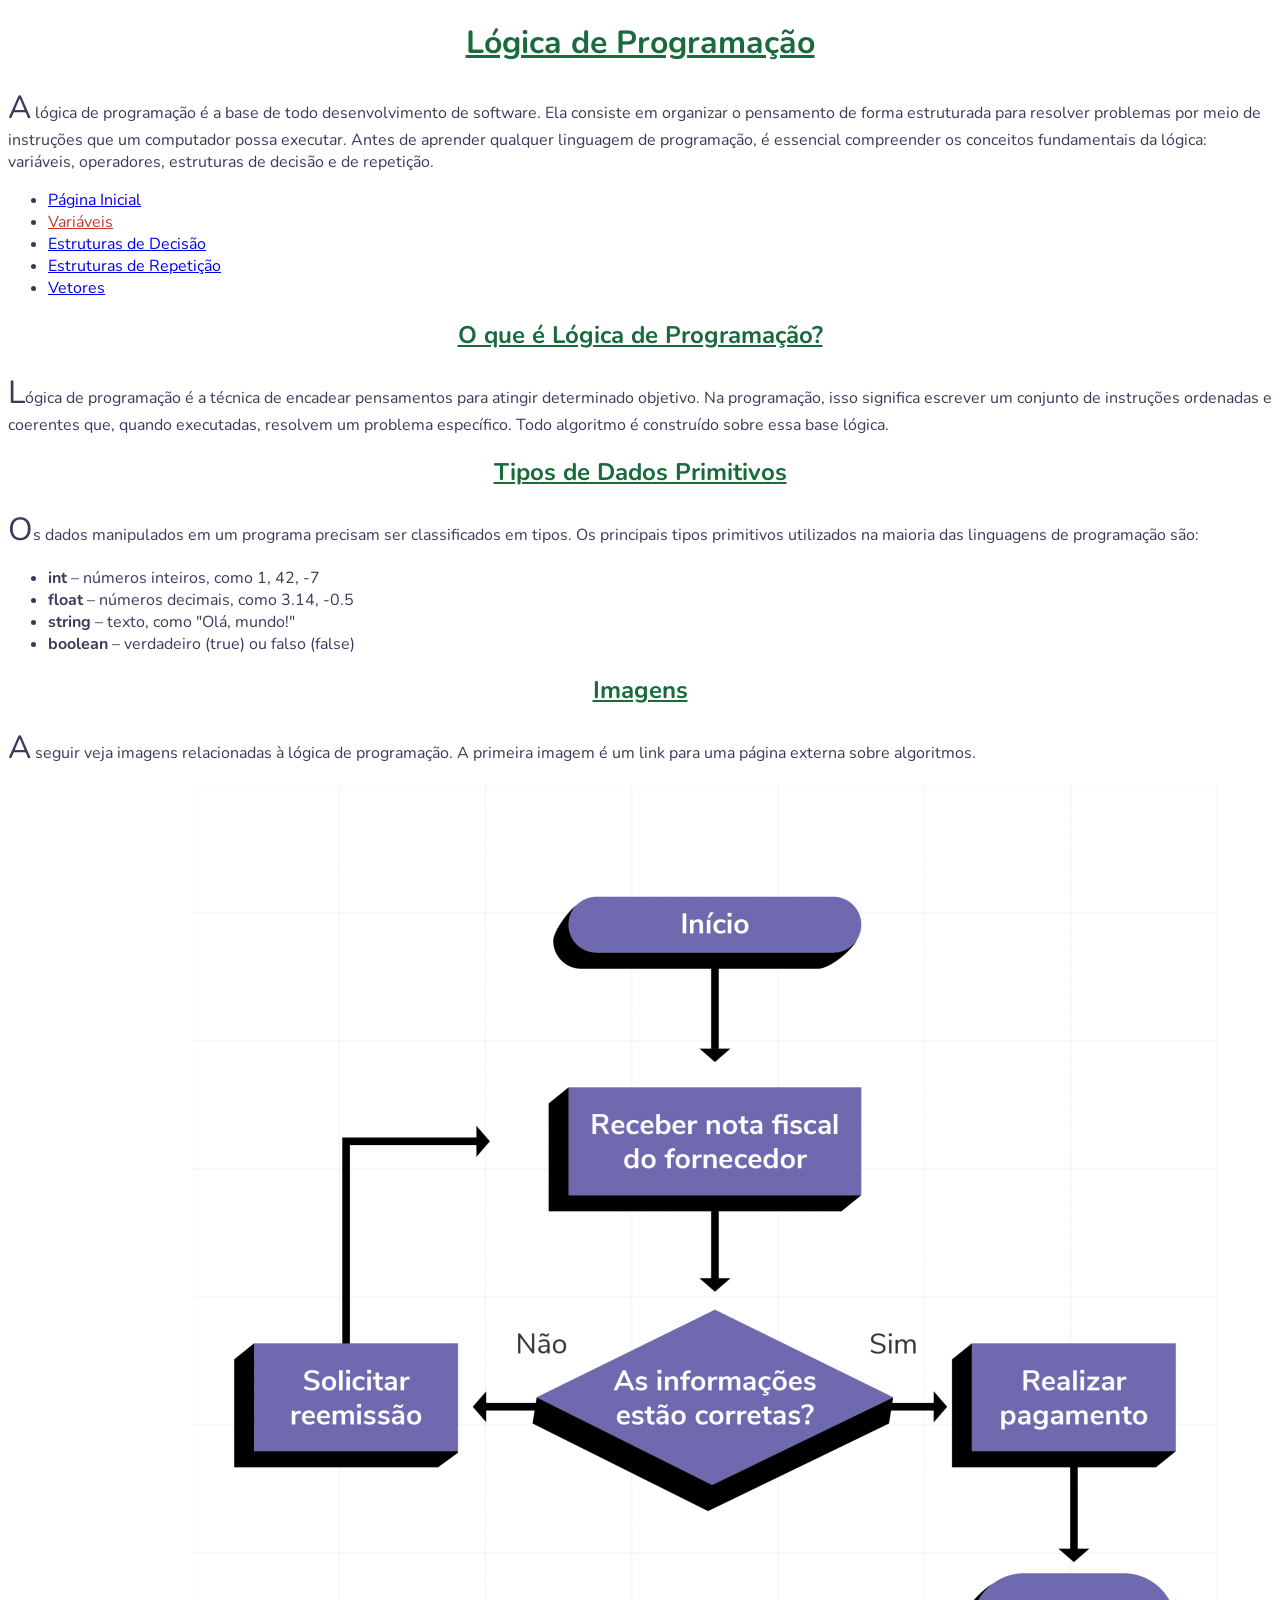
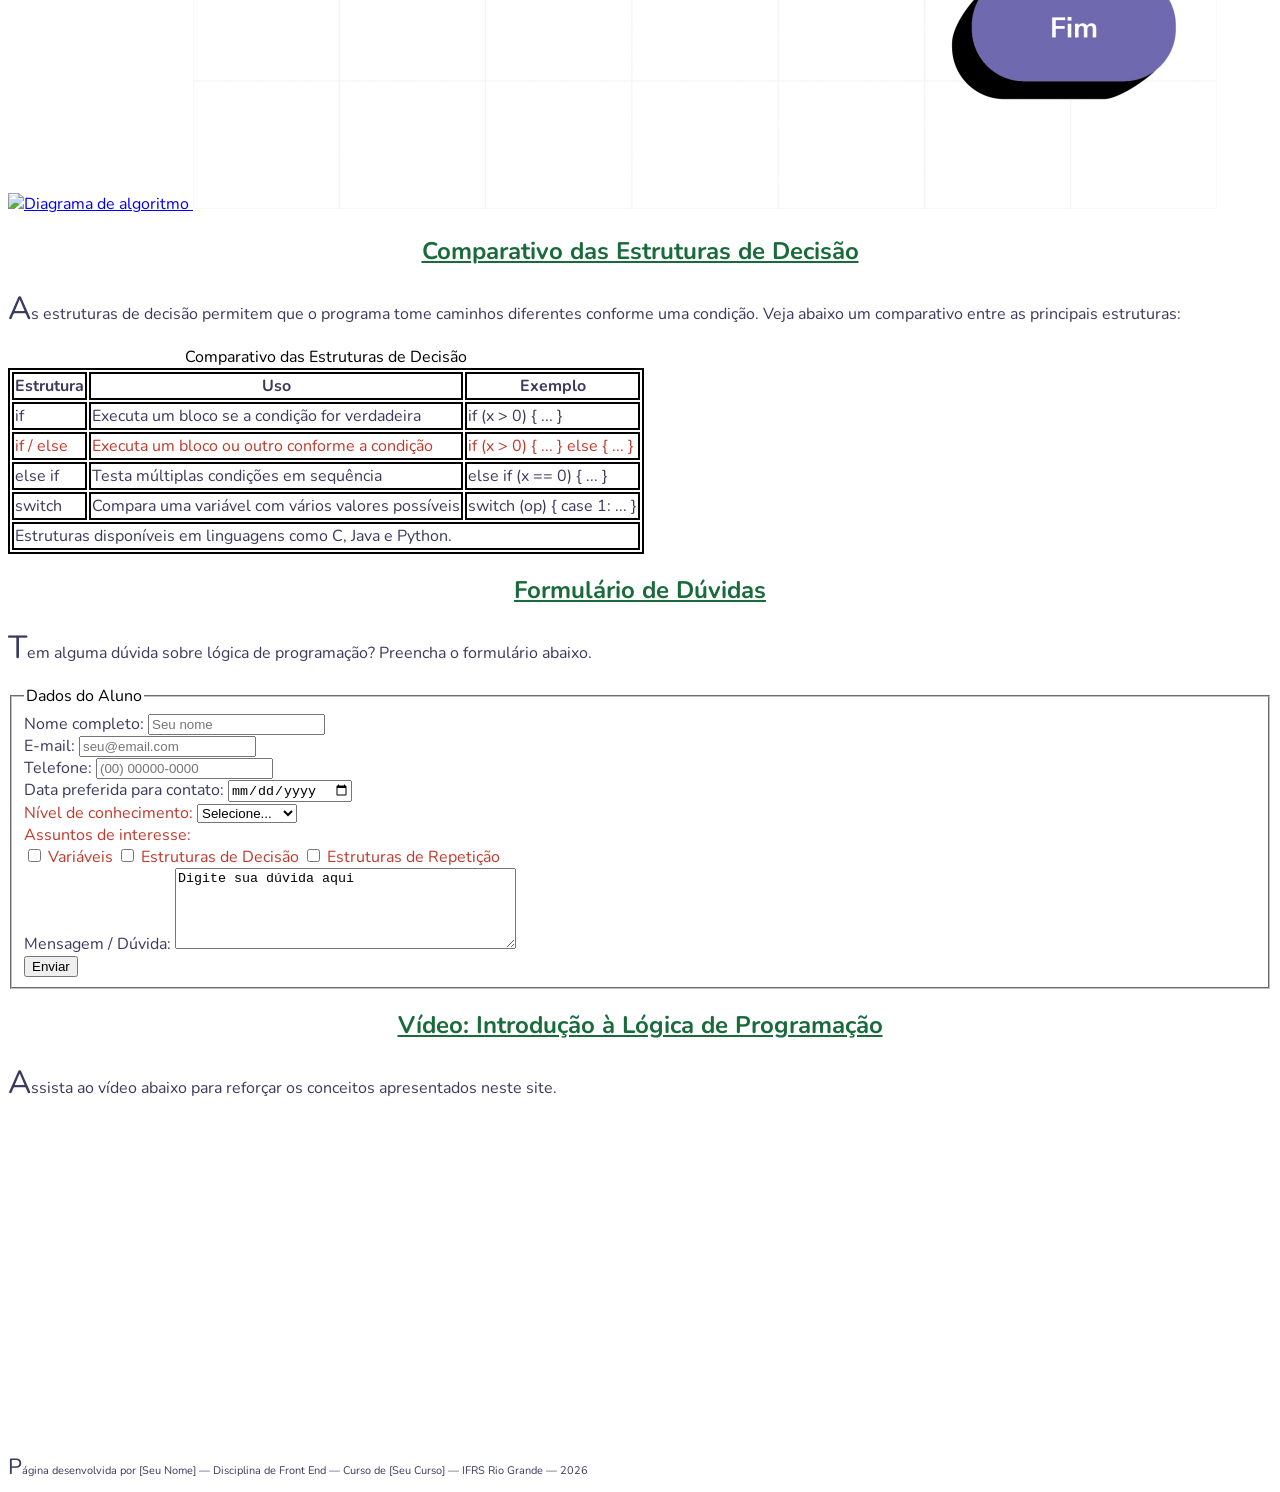
==== trabalho1/index.html @ 84a878f6 "Add files via upload" ====
<!DOCTYPE html>
<html lang="pt-br">
<head>
  <meta name="viewport" content="width=device-width, initial-scale=1">
  <meta charset="UTF-8">
  <title>Lógica de Programação</title>
  <link rel="stylesheet" type="text/css" href="css/style.css">
</head>
<body>

  <header>
    <h1>Lógica de Programação</h1>
    <p>A lógica de programação é a base de todo desenvolvimento de software. Ela consiste em organizar o pensamento de forma estruturada para resolver problemas por meio de instruções que um computador possa executar. Antes de aprender qualquer linguagem de programação, é essencial compreender os conceitos fundamentais da lógica: variáveis, operadores, estruturas de decisão e de repetição.</p>
  </header>

  <nav>
    <ul>
      <li><a href="#">Página Inicial</a></li>
      <li><a href="#">Variáveis</a></li>
      <li><a href="#">Estruturas de Decisão</a></li>
      <li><a href="#">Estruturas de Repetição</a></li>
      <li><a href="#">Vetores</a></li>
    </ul>
  </nav>

  <main>

    <h2>O que é Lógica de Programação?</h2>
    <p>Lógica de programação é a técnica de encadear pensamentos para atingir determinado objetivo. Na programação, isso significa escrever um conjunto de instruções ordenadas e coerentes que, quando executadas, resolvem um problema específico. Todo algoritmo é construído sobre essa base lógica.</p>

    <h2>Tipos de Dados Primitivos</h2>
    <p>Os dados manipulados em um programa precisam ser classificados em tipos. Os principais tipos primitivos utilizados na maioria das linguagens de programação são:</p>
    <ul>
      <li><b>int</b> – números inteiros, como 1, 42, -7</li>
      <li><b>float</b> – números decimais, como 3.14, -0.5</li>
      <li><b>string</b> – texto, como "Olá, mundo!"</li>
      <li><b>boolean</b> – verdadeiro (true) ou falso (false)</li>
    </ul>

    <h2>Imagens</h2>
    <p>A seguir veja imagens relacionadas à lógica de programação. A primeira imagem é um link para uma página externa sobre algoritmos.</p>

    <a href="https://pt.wikipedia.org/wiki/Algoritmo" target="_blank">
      <img src="img/algoritmo.png" alt="Diagrama de algoritmo">
    </a>

    <img src="img/fluxograma.png" alt="Fluxograma de estrutura condicional if-else">

    <h2>Comparativo das Estruturas de Decisão</h2>
    <p>As estruturas de decisão permitem que o programa tome caminhos diferentes conforme uma condição. Veja abaixo um comparativo entre as principais estruturas:</p>

    <table>
      <caption>Comparativo das Estruturas de Decisão</caption>
      <thead>
        <tr>
          <th>Estrutura</th>
          <th>Uso</th>
          <th>Exemplo</th>
        </tr>
      </thead>
      <tbody>
        <tr>
          <td>if</td>
          <td>Executa um bloco se a condição for verdadeira</td>
          <td>if (x &gt; 0) { ... }</td>
        </tr>
        <tr class="destaque">
          <td>if / else</td>
          <td>Executa um bloco ou outro conforme a condição</td>
          <td>if (x &gt; 0) { ... } else { ... }</td>
        </tr>
        <tr>
          <td>else if</td>
          <td>Testa múltiplas condições em sequência</td>
          <td>else if (x == 0) { ... }</td>
        </tr>
        <tr>
          <td>switch</td>
          <td>Compara uma variável com vários valores possíveis</td>
          <td>switch (op) { case 1: ... }</td>
        </tr>
      </tbody>
      <tfoot>
        <tr>
          <td colspan="3">Estruturas disponíveis em linguagens como C, Java e Python.</td>
        </tr>
      </tfoot>
    </table>

    <h2>Formulário de Dúvidas</h2>
    <p>Tem alguma dúvida sobre lógica de programação? Preencha o formulário abaixo.</p>

    <form action="#" method="post">
      <fieldset>
        <legend>Dados do Aluno</legend>

        <label for="nome">Nome completo:</label>
        <input type="text" name="nome" id="nome" placeholder="Seu nome" required><br>

        <label for="email">E-mail:</label>
        <input type="email" name="email" id="email" placeholder="seu@email.com" required><br>

        <label for="telefone">Telefone:</label>
        <input type="tel" name="telefone" id="telefone" placeholder="(00) 00000-0000"><br>

        <label for="data">Data preferida para contato:</label>
        <input type="date" name="data" id="data"><br>

        <label for="nivel" class="destaque-label">Nível de conhecimento:</label>
        <select name="nivel" id="nivel">
          <option value="">Selecione...</option>
          <option value="iniciante">Iniciante</option>
          <option value="intermediario">Intermediário</option>
          <option value="avancado">Avançado</option>
        </select><br>

        <label class="destaque-label">Assuntos de interesse:</label><br>
        <input type="checkbox" name="assunto" value="variaveis" id="cb1">
        <label for="cb1" class="destaque-label">Variáveis</label>
        <input type="checkbox" name="assunto" value="decisao" id="cb2">
        <label for="cb2" class="destaque-label">Estruturas de Decisão</label>
        <input type="checkbox" name="assunto" value="repeticao" id="cb3">
        <label for="cb3" class="destaque-label">Estruturas de Repetição</label><br>

        <label for="mensagem">Mensagem / Dúvida:</label>
        <textarea name="mensagem" id="mensagem" cols="40" rows="5">Digite sua dúvida aqui</textarea><br>

        <input type="submit" value="Enviar">
      </fieldset>
    </form>

    <h2>Vídeo: Introdução à Lógica de Programação</h2>
    <p>Assista ao vídeo abaixo para reforçar os conceitos apresentados neste site.</p>

    <iframe width="560" height="315" src="https://www.youtube.com/embed/8mei6uVttho" title="Introdução à Lógica de Programação" frameborder="0" allow="accelerometer; autoplay; clipboard-write; encrypted-media; gyroscope; picture-in-picture" allowfullscreen></iframe>

  </main>

  <footer>
    <p>Página desenvolvida por [Seu Nome] — Disciplina de Front End — Curso de [Seu Curso] — IFRS Rio Grande — 2026</p>
  </footer>

</body>
</html>
---- trabalho1/css/style.css ----
@import url('https://fonts.googleapis.com/css2?family=Nunito&display=swap');

body {
  font-family: "Nunito", sans-serif;
}

h1, h2 {
  color: #1a6b3c;
  text-decoration: underline;
  text-align: center;
}

p, label, li, td, th {
  color: #3a3a5c;
}

p:first-letter {
  font-size: 200%;
}

tr.destaque td {
  color: #c0392b;
}

nav ul li:nth-child(2) a {
  color: #c0392b;
}

label.destaque-label {
  color: #c0392b;
}

footer p {
  font-size: 11px;
}

table, th, td {
  border: 2px solid black;
}
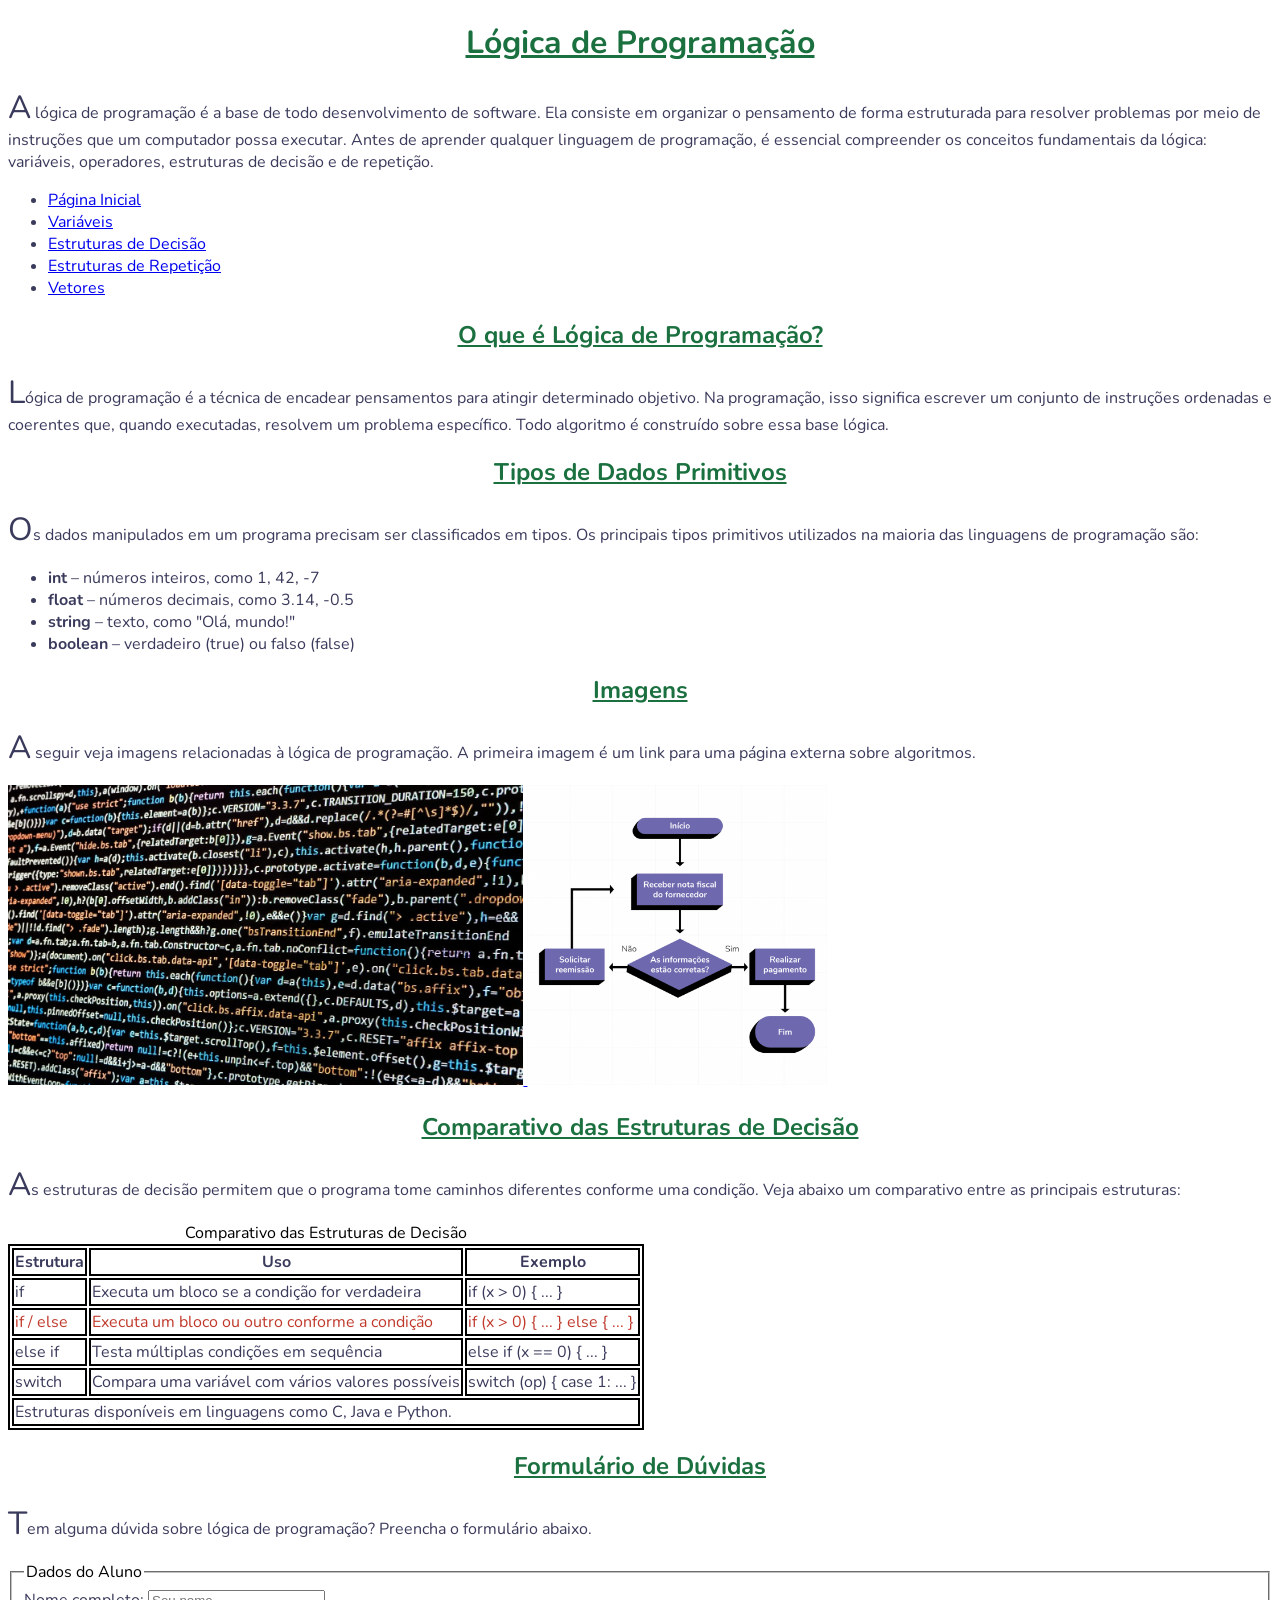
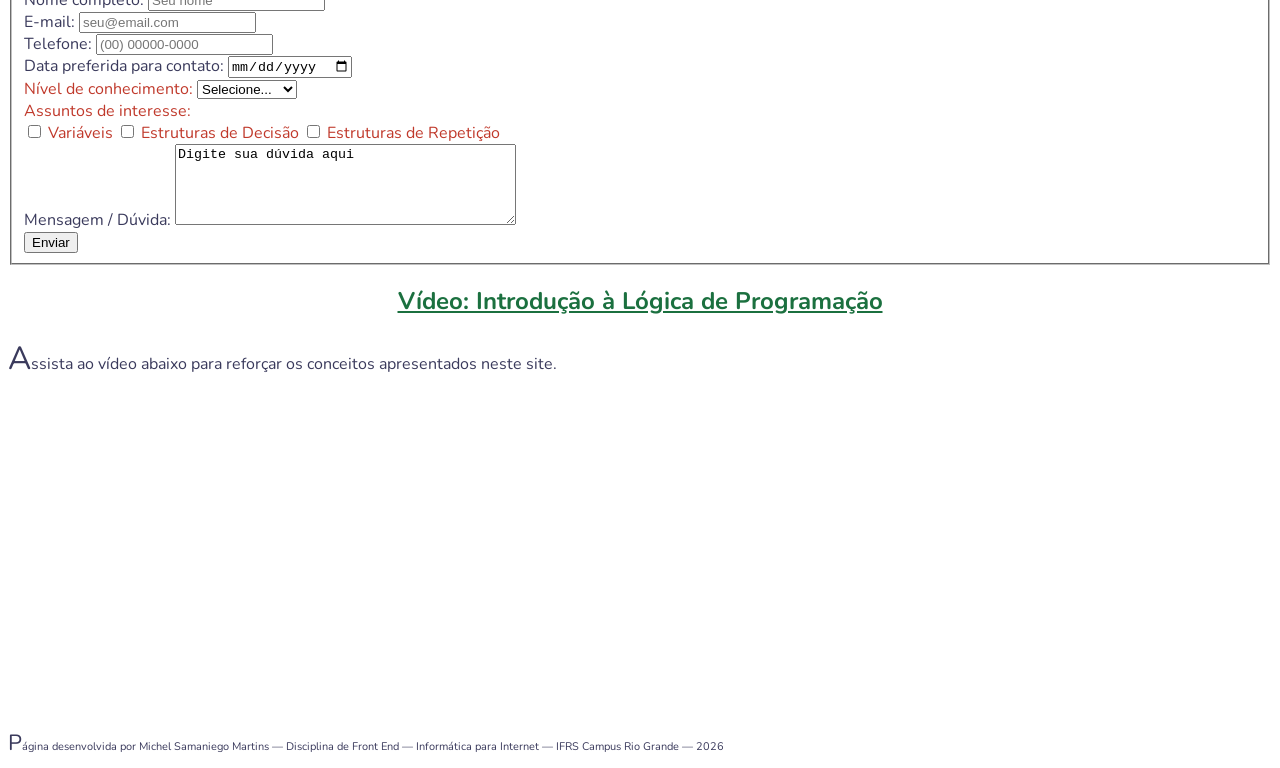
==== commit fd278ac5: "Add files via upload" ====
--- a/trabalho1/index.html
+++ b/trabalho1/index.html
@@ -41,10 +41,10 @@
     <p>A seguir veja imagens relacionadas à lógica de programação. A primeira imagem é um link para uma página externa sobre algoritmos.</p>
 
     <a href="https://pt.wikipedia.org/wiki/Algoritmo" target="_blank">
-      <img src="img/algoritmo.png" alt="Diagrama de algoritmo">
+      <img src="img/algoritmo.jpg" height="300px" alt="Diagrama de algoritmo">
     </a>
 
-    <img src="img/fluxograma.png" alt="Fluxograma de estrutura condicional if-else">
+    <img src="img/fluxograma.png" alt="Fluxograma de estrutura condicional if-else" height="300px">
 
     <h2>Comparativo das Estruturas de Decisão</h2>
     <p>As estruturas de decisão permitem que o programa tome caminhos diferentes conforme uma condição. Veja abaixo um comparativo entre as principais estruturas:</p>
@@ -62,12 +62,12 @@
         <tr>
           <td>if</td>
           <td>Executa um bloco se a condição for verdadeira</td>
-          <td>if (x &gt; 0) { ... }</td>
+          <td>if (x > 0) { ... }</td>
         </tr>
         <tr class="destaque">
           <td>if / else</td>
           <td>Executa um bloco ou outro conforme a condição</td>
-          <td>if (x &gt; 0) { ... } else { ... }</td>
+          <td>if (x > 0) { ... } else { ... }</td>
         </tr>
         <tr>
           <td>else if</td>
@@ -132,12 +132,12 @@
     <h2>Vídeo: Introdução à Lógica de Programação</h2>
     <p>Assista ao vídeo abaixo para reforçar os conceitos apresentados neste site.</p>
 
-    <iframe width="560" height="315" src="https://www.youtube.com/embed/8mei6uVttho" title="Introdução à Lógica de Programação" frameborder="0" allow="accelerometer; autoplay; clipboard-write; encrypted-media; gyroscope; picture-in-picture" allowfullscreen></iframe>
+    <iframe width="560" height="315" src="https://www.youtube.com/embed/8mei6uVttho" title="Introdução à Lógica de Programação" frameborder="0" allowfullscreen></iframe>
 
   </main>
 
   <footer>
-    <p>Página desenvolvida por [Seu Nome] — Disciplina de Front End — Curso de [Seu Curso] — IFRS Rio Grande — 2026</p>
+    <p>Página desenvolvida por Michel Samaniego Martins — Disciplina de Front End — Informática para Internet — IFRS Campus Rio Grande — 2026</p>
   </footer>
 
 </body>
--- a/trabalho1/css/style.css
+++ b/trabalho1/css/style.css
@@ -5,7 +5,7 @@
 }
 
 h1, h2 {
-  color: #1a6b3c;
+  color: #1b703f;
   text-decoration: underline;
   text-align: center;
 }
@@ -22,10 +22,6 @@
   color: #c0392b;
 }
 
-nav ul li:nth-child(2) a {
-  color: #c0392b;
-}
-
 label.destaque-label {
   color: #c0392b;
 }
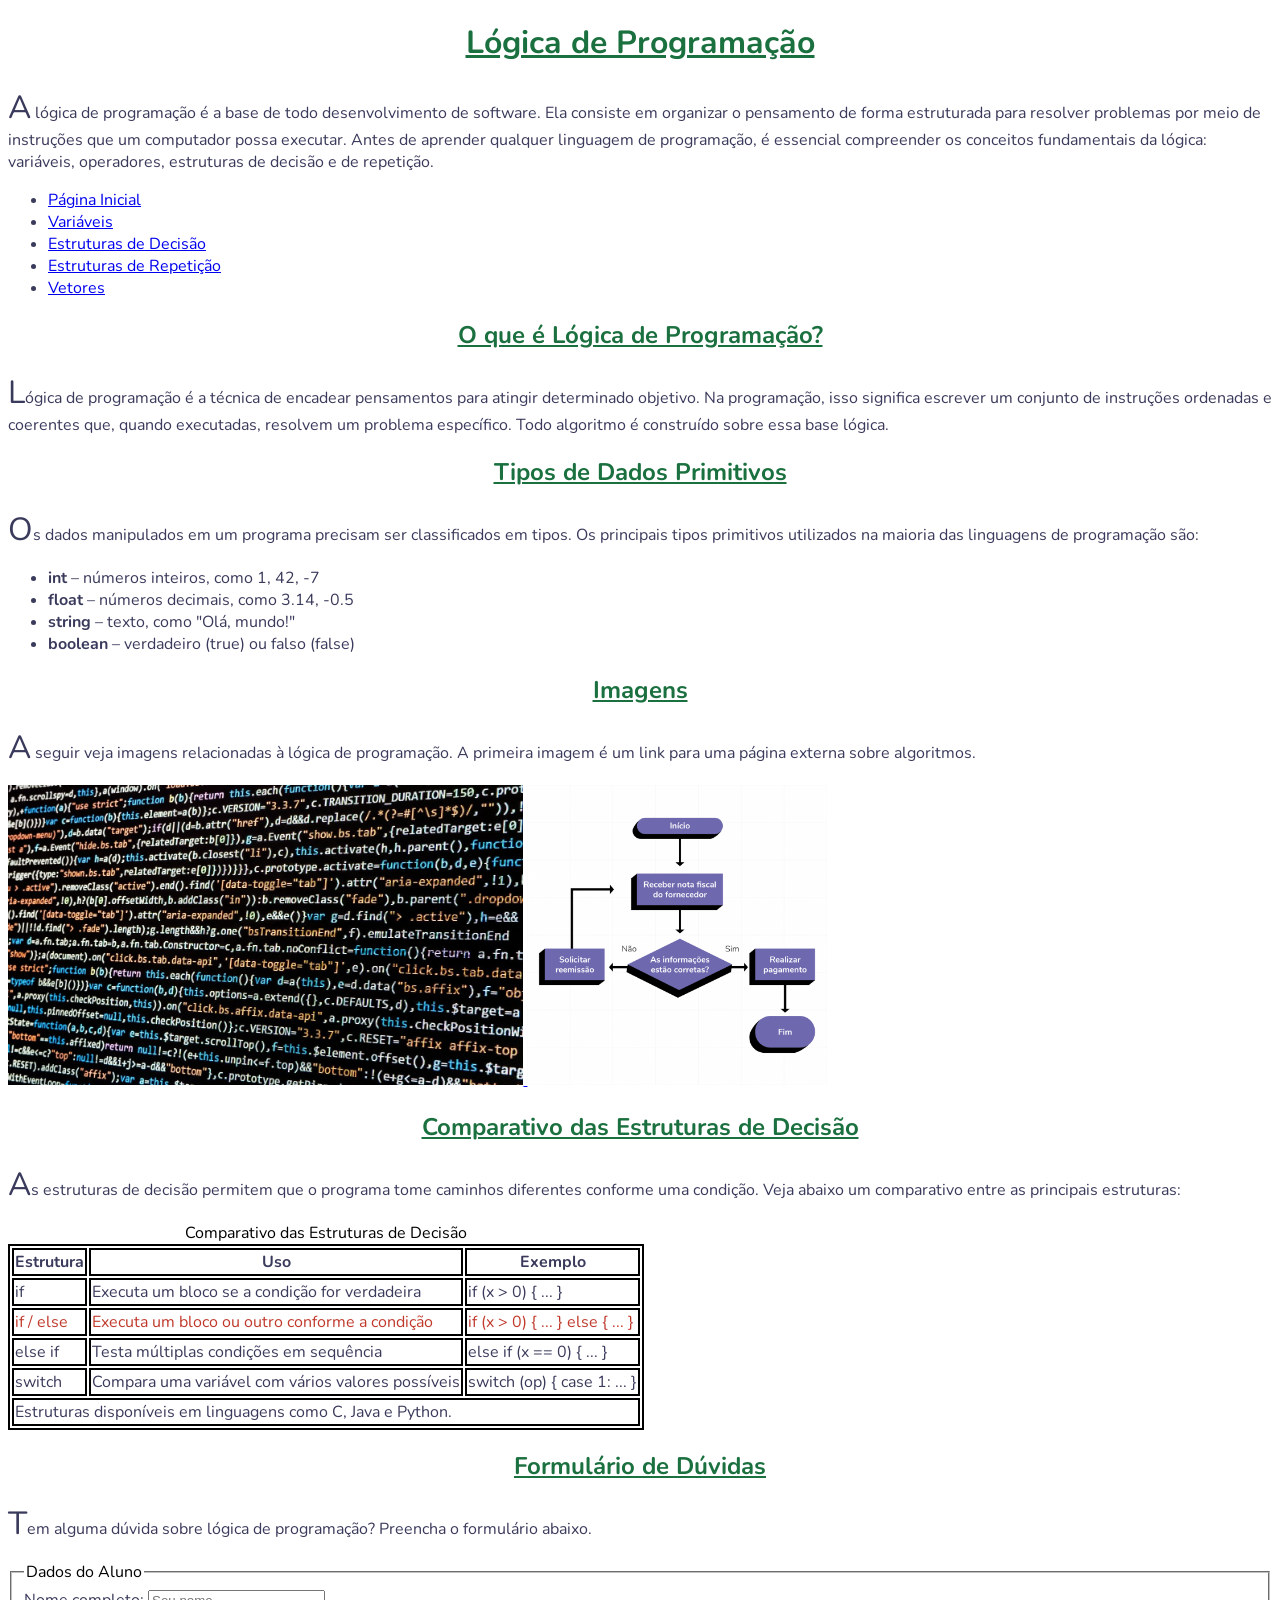
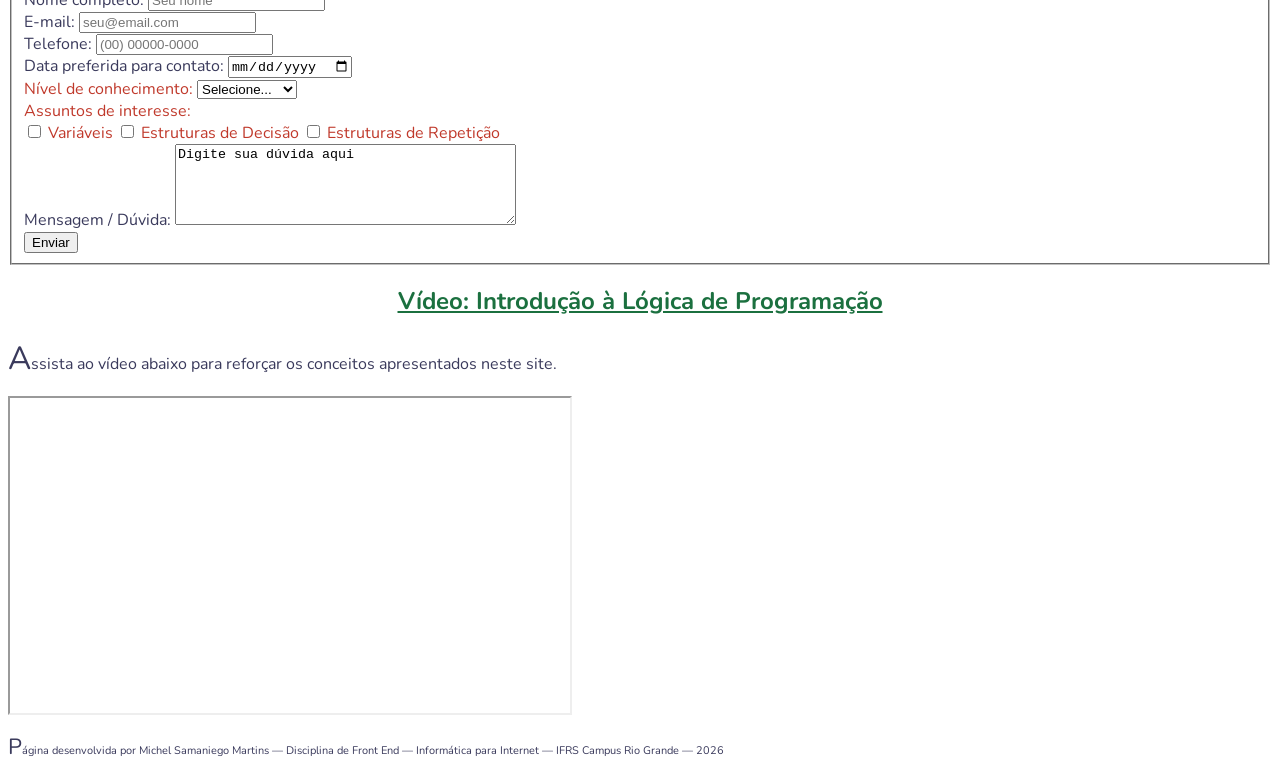
==== commit c099122a: "Update index.html" ====
--- a/trabalho1/index.html
+++ b/trabalho1/index.html
@@ -132,7 +132,7 @@
     <h2>Vídeo: Introdução à Lógica de Programação</h2>
     <p>Assista ao vídeo abaixo para reforçar os conceitos apresentados neste site.</p>
 
-    <iframe width="560" height="315" src="https://www.youtube.com/embed/8mei6uVttho" title="Introdução à Lógica de Programação" frameborder="0" allowfullscreen></iframe>
+    <iframe width="560" height="315" src="https://www.youtube.com/embed/8mei6uVttho" title="Introdução à Lógica de Programação" allowfullscreen></iframe>
 
   </main>
 
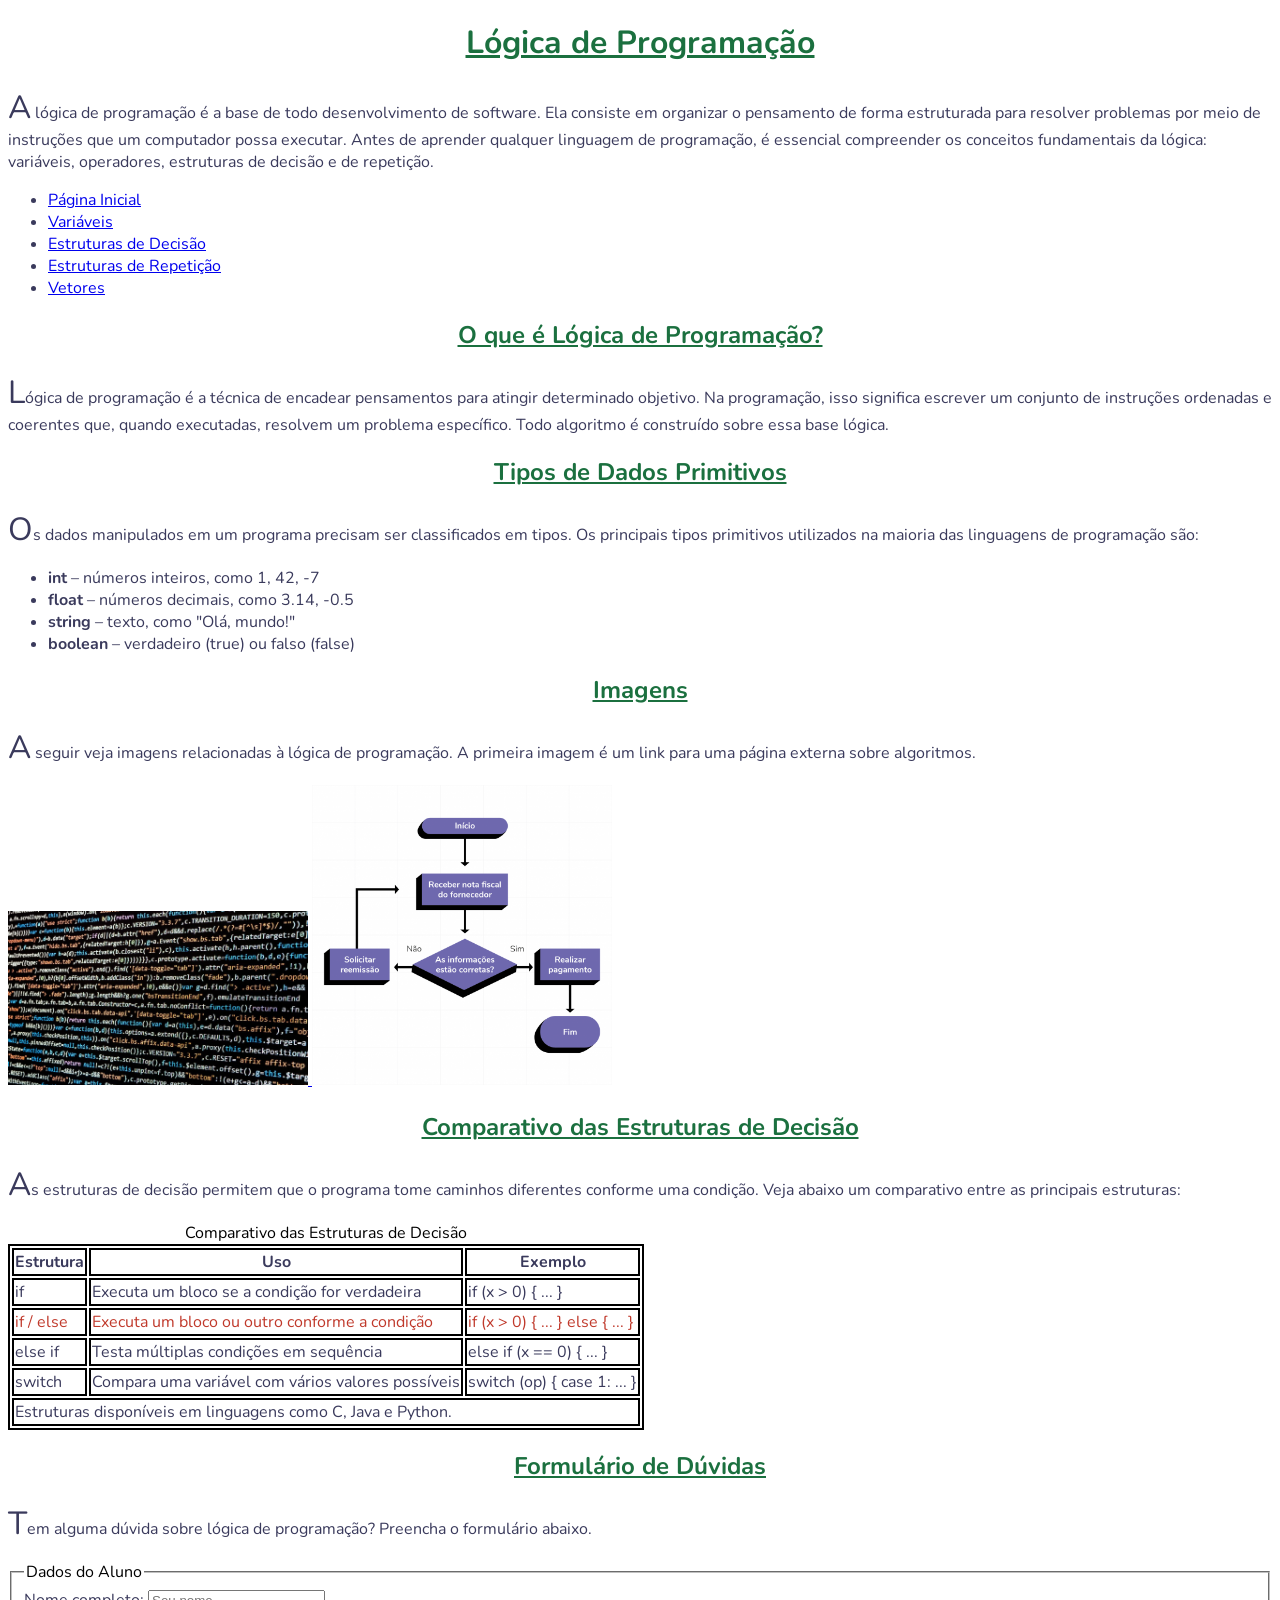
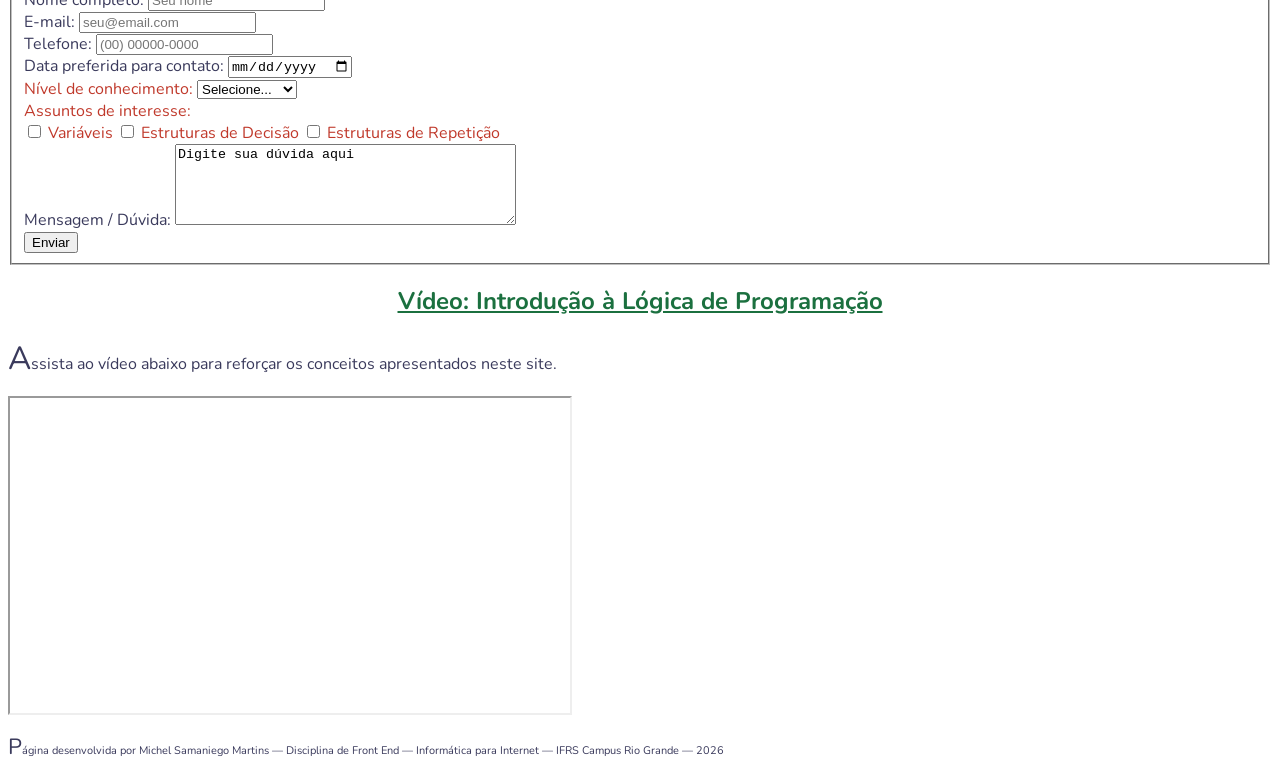
==== commit 95c9d813: "Update index.html" ====
--- a/trabalho1/index.html
+++ b/trabalho1/index.html
@@ -41,7 +41,7 @@
     <p>A seguir veja imagens relacionadas à lógica de programação. A primeira imagem é um link para uma página externa sobre algoritmos.</p>
 
     <a href="https://pt.wikipedia.org/wiki/Algoritmo" target="_blank">
-      <img src="img/algoritmo.jpg" height="300px" alt="Diagrama de algoritmo">
+      <img src="img/algoritmo.jpg" width="300px" alt="Diagrama de algoritmo">
     </a>
 
     <img src="img/fluxograma.png" alt="Fluxograma de estrutura condicional if-else" height="300px">
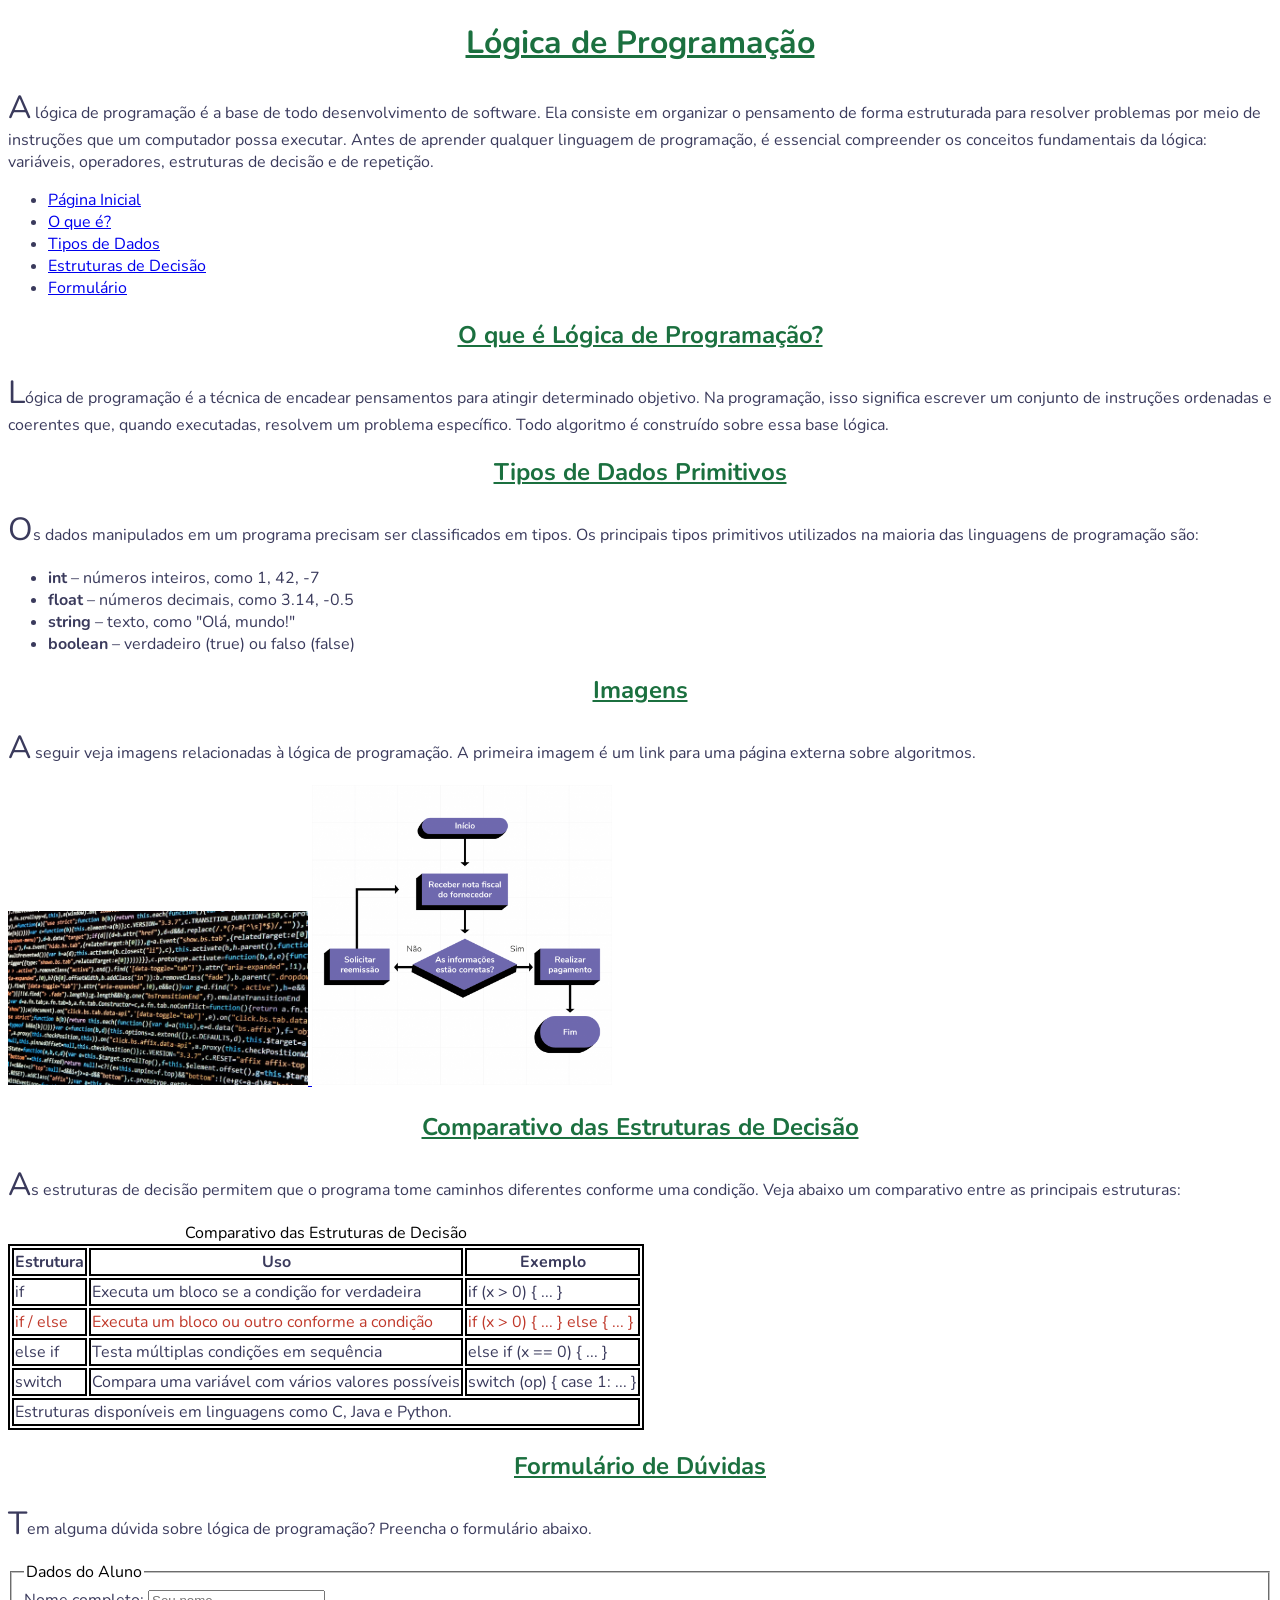
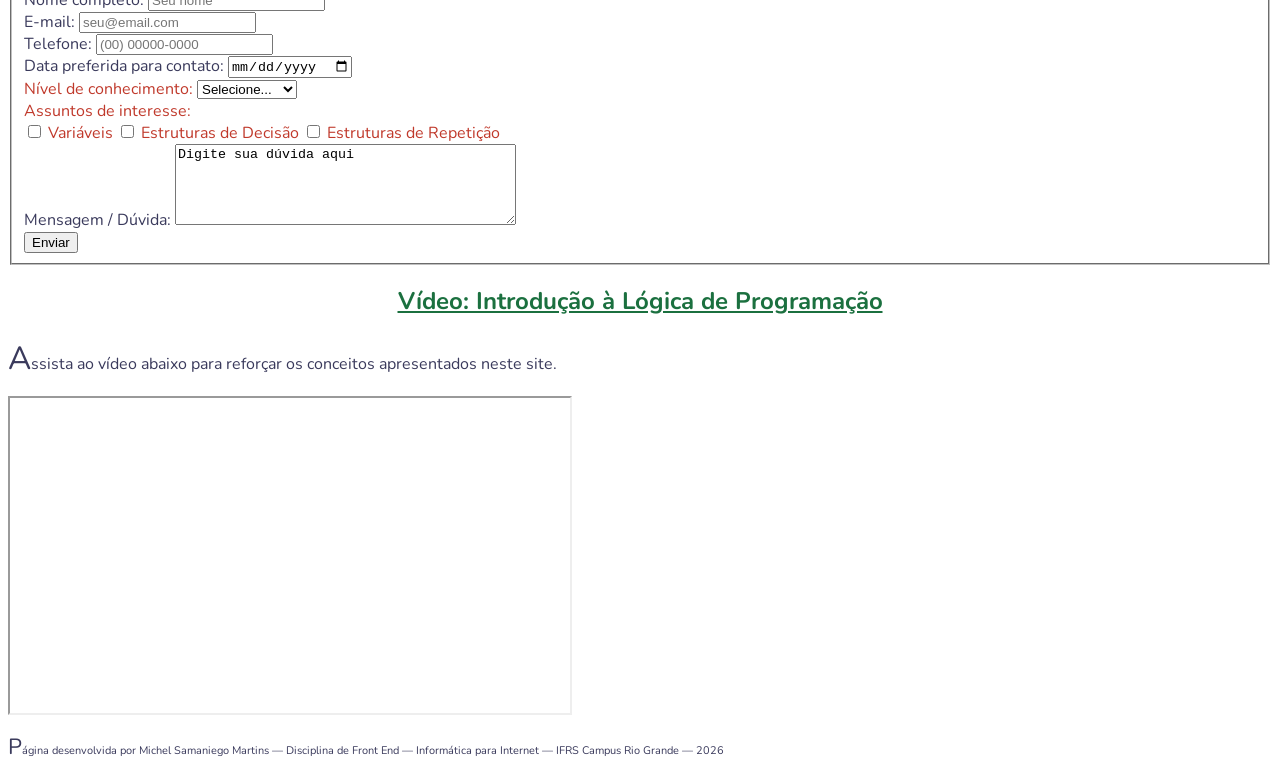
==== commit e5eabf69: "Update index.html" ====
--- a/trabalho1/index.html
+++ b/trabalho1/index.html
@@ -9,26 +9,26 @@
 <body>
 
   <header>
-    <h1>Lógica de Programação</h1>
+    <h1 id="inicial">Lógica de Programação</h1>
     <p>A lógica de programação é a base de todo desenvolvimento de software. Ela consiste em organizar o pensamento de forma estruturada para resolver problemas por meio de instruções que um computador possa executar. Antes de aprender qualquer linguagem de programação, é essencial compreender os conceitos fundamentais da lógica: variáveis, operadores, estruturas de decisão e de repetição.</p>
   </header>
 
   <nav>
     <ul>
-      <li><a href="#">Página Inicial</a></li>
-      <li><a href="#">Variáveis</a></li>
-      <li><a href="#">Estruturas de Decisão</a></li>
-      <li><a href="#">Estruturas de Repetição</a></li>
-      <li><a href="#">Vetores</a></li>
+      <li><a href="#inicial">Página Inicial</a></li>
+      <li><a href="#logica">O que é?</a></li>
+      <li><a href="#tipos">Tipos de Dados</a></li>
+      <li><a href="#estruturas-decisao">Estruturas de Decisão</a></li>
+      <li><a href="#formulario">Formulário</a></li>
     </ul>
   </nav>
 
   <main>
 
-    <h2>O que é Lógica de Programação?</h2>
+    <h2 id="logica" >O que é Lógica de Programação?</h2>
     <p>Lógica de programação é a técnica de encadear pensamentos para atingir determinado objetivo. Na programação, isso significa escrever um conjunto de instruções ordenadas e coerentes que, quando executadas, resolvem um problema específico. Todo algoritmo é construído sobre essa base lógica.</p>
 
-    <h2>Tipos de Dados Primitivos</h2>
+    <h2 id="tipos">Tipos de Dados Primitivos</h2>
     <p>Os dados manipulados em um programa precisam ser classificados em tipos. Os principais tipos primitivos utilizados na maioria das linguagens de programação são:</p>
     <ul>
       <li><b>int</b> – números inteiros, como 1, 42, -7</li>
@@ -41,12 +41,12 @@
     <p>A seguir veja imagens relacionadas à lógica de programação. A primeira imagem é um link para uma página externa sobre algoritmos.</p>
 
     <a href="https://pt.wikipedia.org/wiki/Algoritmo" target="_blank">
-      <img src="img/algoritmo.jpg" width="300px" alt="Diagrama de algoritmo">
+      <img src="img/algoritmo.jpg" width="300" alt="Diagrama de algoritmo">
     </a>
 
-    <img src="img/fluxograma.png" alt="Fluxograma de estrutura condicional if-else" height="300px">
+    <img src="img/fluxograma.png" alt="Fluxograma de estrutura condicional if-else" height="300">
 
-    <h2>Comparativo das Estruturas de Decisão</h2>
+    <h2 id="estruturas-decisao">Comparativo das Estruturas de Decisão</h2>
     <p>As estruturas de decisão permitem que o programa tome caminhos diferentes conforme uma condição. Veja abaixo um comparativo entre as principais estruturas:</p>
 
     <table>
@@ -87,7 +87,7 @@
       </tfoot>
     </table>
 
-    <h2>Formulário de Dúvidas</h2>
+    <h2 id="formulario">Formulário de Dúvidas</h2>
     <p>Tem alguma dúvida sobre lógica de programação? Preencha o formulário abaixo.</p>
 
     <form action="#" method="post">
